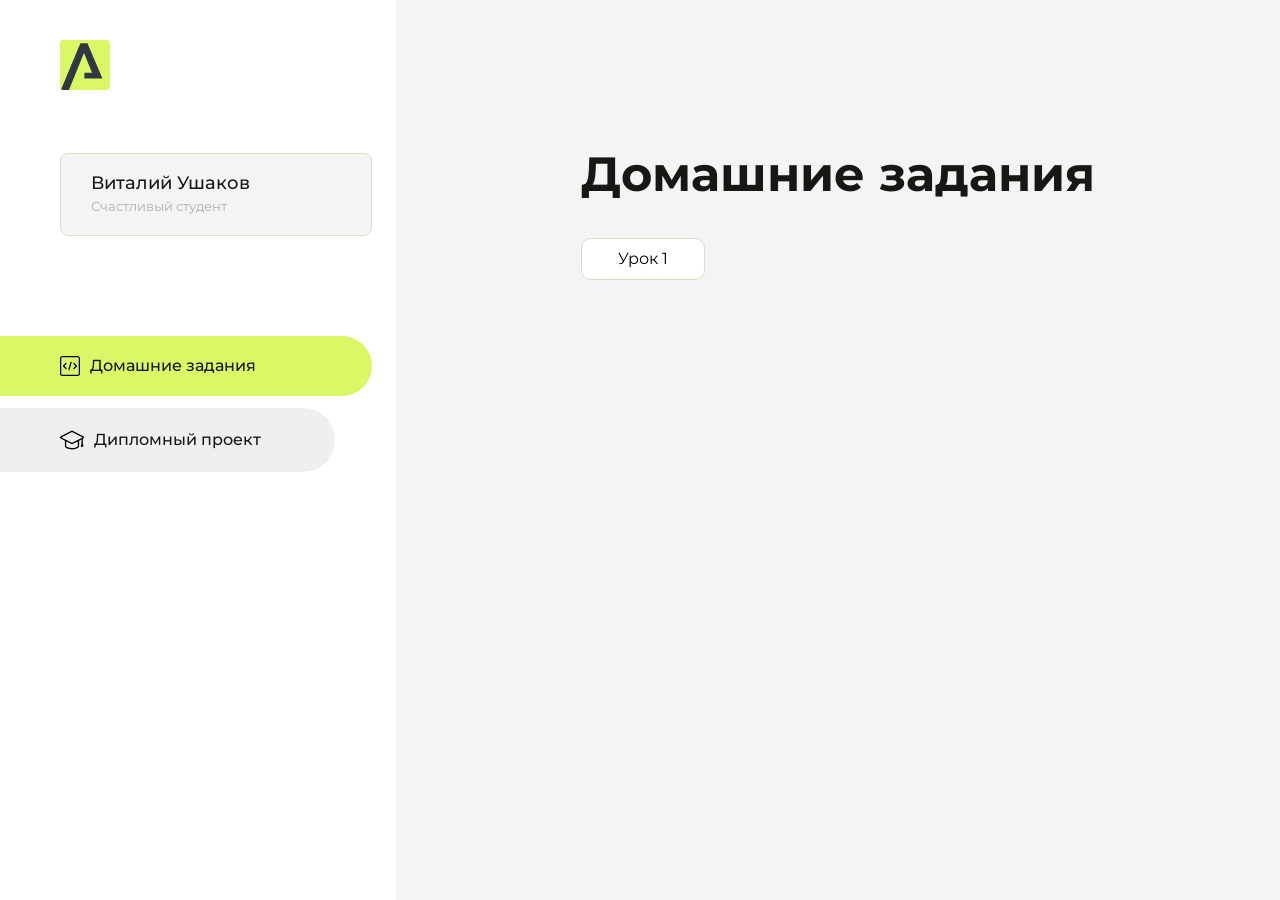
==== index.html @ fb6616cb "one" ====
<!DOCTYPE html>
<html lang="en">
<head>
    <meta charset="UTF-8">
    <meta name="viewport" content="width=device-width, initial-scale=1.0">
    <title>Домашняя работа</title>
    <link rel="shortcut icon" href="src/logo.ico" type="image/x-icon">
    <link rel="preconnect" href="https://fonts.googleapis.com">
    <link rel="preconnect" href="https://fonts.gstatic.com" crossorigin>
    <link href="https://fonts.googleapis.com/css2?family=Montserrat:wght@400;500;700&family=Rubik:wght@500&display=swap"
          rel="stylesheet">
    <link rel="stylesheet" href="src/style.css">
</head>
<body id="body">
<div class="overlay" id="overlay"></div>
<div class="layout">
    <div class="burger" id="burger">
        <svg viewBox="0 0 24 24" fill="none" xmlns="http://www.w3.org/2000/svg">
            <g id="SVGRepo_bgCarrier" stroke-width="0"></g>
            <g id="SVGRepo_tracerCarrier" stroke-linecap="round" stroke-linejoin="round"></g>
            <g id="SVGRepo_iconCarrier">
                <path d="M4 18L20 18" stroke="#DAF765" stroke-width="2" stroke-linecap="round"></path>
                <path d="M4 12L20 12" stroke="#DAF765" stroke-width="2" stroke-linecap="round"></path>
                <path d="M4 6L20 6" stroke="#DAF765" stroke-width="2" stroke-linecap="round"></path>
            </g>
        </svg>
    </div>
    <aside class="sidebar" id="sidebar">
        <div class="sidebar__inner">
            <div class="logo">
                <svg width="50" height="50" viewBox="0 0 50 50" fill="none" xmlns="http://www.w3.org/2000/svg">
                    <g clip-path="url(#clip0_513_74730)">
                        <path d="M46.17 -0.257004H3.83C1.57281 -0.257004 -0.257 1.57281 -0.257 3.83V46.17C-0.257 48.4272 1.57281 50.257 3.83 50.257H46.17C48.4272 50.257 50.257 48.4272 50.257 46.17V3.83C50.257 1.57281 48.4272 -0.257004 46.17 -0.257004Z"
                              fill="#DAF765"/>
                        <path d="M24.375 38.4H42.461L27.441 3.1585H20.4355C20.4355 3.1585 6.7895 35.881 1.1945 49.294C2.015 50.0275 3.0945 50.257 3.6945 50.257H8.8445L23.954 13.07L32.0465 32.8285H24.375V38.4Z"
                              fill="#323843"/>
                    </g>
                    <defs>
                        <clipPath id="clip0_513_74730">
                            <rect width="50" height="50" fill="white"/>
                        </clipPath>
                    </defs>
                </svg>
            </div>
            <div class="sidebar__user">
                <div class="sidebar__name">Виталий Ушаков</div>
                <div class="sidebar__text">Счастливый студент</div>
            </div>
            <div class="sidebar__tabs">
                <div class="sidebar__item">
                    <button class="sidebar__button active" id="tasks">
                        <svg xmlns="http://www.w3.org/2000/svg" width="20" height="20" viewBox="0 0 20 20" fill="none">
                            <g clip-path="url(#clip0_704_74543)">
                                <path d="M17.7083 20H2.29167C1.0275 20 0 18.9725 0 17.7083V2.29167C0 1.0275 1.0275 0 2.29167 0H17.7083C18.9725 0 20 1.0275 20 2.29167V17.7083C20 18.9725 18.9725 20 17.7083 20ZM2.29167 1.25C1.7175 1.25 1.25 1.7175 1.25 2.29167V17.7083C1.25 18.2825 1.7175 18.75 2.29167 18.75H17.7083C18.2825 18.75 18.75 18.2825 18.75 17.7083V2.29167C18.75 1.7175 18.2825 1.25 17.7083 1.25H2.29167Z"
                                      fill="black"/>
                                <path d="M6.04167 13.125C5.88167 13.125 5.72167 13.0642 5.6 12.9417L3.1 10.4417C2.85583 10.1975 2.85583 9.80167 3.1 9.5575L5.6 7.0575C5.84417 6.81333 6.24 6.81333 6.48417 7.0575C6.72833 7.30167 6.72833 7.6975 6.48417 7.94167L4.42583 10L6.48417 12.0583C6.72833 12.3025 6.72833 12.6983 6.48417 12.9425C6.36167 13.0642 6.20167 13.125 6.04167 13.125Z"
                                      fill="black"/>
                                <path d="M8.95833 14.1667C8.9 14.1667 8.84 14.1583 8.78167 14.1417C8.45083 14.0442 8.26083 13.6967 8.35833 13.3658L10.4417 6.28251C10.5392 5.95084 10.8892 5.76417 11.2175 5.85917C11.5483 5.95667 11.7383 6.30417 11.6408 6.63501L9.5575 13.7183C9.47833 13.9908 9.22833 14.1667 8.95833 14.1667Z"
                                      fill="black"/>
                                <path d="M13.9583 13.125C13.7983 13.125 13.6383 13.0642 13.5167 12.9417C13.2725 12.6975 13.2725 12.3017 13.5167 12.0575L15.575 9.99916L13.5167 7.94083C13.2725 7.69666 13.2725 7.30083 13.5167 7.05666C13.7608 6.81249 14.1567 6.81249 14.4008 7.05666L16.9008 9.55666C17.145 9.80083 17.145 10.1967 16.9008 10.4408L14.4008 12.9408C14.2783 13.0642 14.1183 13.125 13.9583 13.125Z"
                                      fill="black"/>
                            </g>
                            <defs>
                                <clipPath id="clip0_704_74543">
                                    <rect width="20" height="20" fill="white"/>
                                </clipPath>
                            </defs>
                        </svg>
                        <span>Домашние задания</span></button>
                </div>
                <div class="sidebar__item">
                    <button class="sidebar__button" id="diplom">
                        <svg xmlns="http://www.w3.org/2000/svg" width="24" height="24" viewBox="0 0 24 24" fill="none">
                            <g clip-path="url(#clip0_704_74553)">
                                <path d="M23.2628 10.5971C23.7176 10.365 24 9.90375 24 9.39337C24 8.883 23.7176 8.42175 23.2628 8.18962L12.6135 2.75362C12.2291 2.55824 11.7705 2.55787 11.3854 2.75399L0.736875 8.19C0.282375 8.42175 0 8.883 0 9.39337C0 9.90375 0.282375 10.365 0.736875 10.5971L4.89038 12.7177V18.2074C4.89038 19.8154 8.412 21.393 12 21.393C15.5884 21.393 19.1096 19.815 19.1096 18.2074V12.7174L21.4609 11.517V15.8017L20.901 17.2305C20.7409 17.6389 20.7934 18.0994 21.0405 18.4616C21.2876 18.8246 21.6979 19.041 22.1366 19.041C22.5754 19.041 22.9852 18.8246 23.2324 18.462C23.4795 18.099 23.532 17.6385 23.3719 17.2301L22.8124 15.8021V10.827L23.2628 10.5971ZM17.7623 18.1721C17.6198 18.6375 15.3491 20.0419 12 20.0419C8.65088 20.0419 6.38025 18.6375 6.2415 18.2074V12.3037L6.23887 12.3019C6.23812 12.057 6.1065 11.8207 5.87325 11.7019L1.3515 9.39337L12 3.95737L22.6489 9.39337L12 14.8294L5.87325 11.7019C5.54063 11.5331 4.6695 11.6674 4.5 12C4.33012 12.3322 4.55813 12.5479 4.89038 12.7177L11.3857 16.0331C11.5781 16.1314 11.7889 16.1805 12 16.1805C12.2107 16.1805 12.4222 16.1314 12.6146 16.0331L17.7593 13.407L17.7623 18.1721Z"
                                      fill="black"/>
                            </g>
                            <defs>
                                <clipPath id="clip0_704_74553">
                                    <rect width="24" height="24" fill="white"/>
                                </clipPath>
                            </defs>
                        </svg>
                        <span>Дипломный проект</span></button>
                </div>
            </div>
        </div>

    </aside>
    <div class="content">
        <div class="container">
            <div class="content__block" id="tasksBlock">
                <div class="content__title">Домашние задания</div>
                <ul class="content__list">
                    <li class="content__list-item">
                        <a href="lesson1/index.html">Урок 1</a>
                    </li>
                </ul>
            </div>
            <div class="content__block hidden" id="diplomBlock">
                <div class="content__title">Дипломный проект</div>
                <div class="content__list-diplom">
                    <a href="ПАПКА-С-НОМЕРОМ-УРОКА">Ссылка на ДЗ</a>
                </div>
                <div class="content__decor">
                    <div class="content__decor-text">Давай проверим, чему ты научился!</div>
                    <div class="content__decor-img">
                        <img src="src/decor.png" alt="decor">
                    </div>
                </div>
            </div>
        </div>
    </div>
</div>
<script src="src/index.js"></script>
</body>
</html>
---- src/style.css ----
*{padding: 0;margin: 0;border: 0;}
*,*:before,*:after{-webkit-box-sizing: border-box;box-sizing: border-box;}
:focus,:active{outline: none;}
a:focus,a:active{outline: none;}
nav,footer,header,aside{display: block;}
html,body{
    height:100%;width:100%;
    font-size:100%;line-height:1;-ms-text-size-adjust:100%;-moz-text-size-adjust:100%;-webkit-text-size-adjust:100%;}
input,button,textarea{font-family:inherit;}
input::-ms-clear{display: none;}
button{cursor: pointer;}
button::-moz-focus-inner{padding:0;border:0;}
a,a:visited{text-decoration: none;}
a:hover{text-decoration: none;}
ul li{list-style: none;}
img{vertical-align: top;}
h1,h2,h3,h4,h5,h6{font-size:inherit;font-weight: inherit;}
a{color:inherit;}



body {
    font-family: "Montserrat",SansSerif;
    color: black;
}

body.overflow {
    overflow: hidden;
}



.layout {
    display: -webkit-box;
    display: -ms-flexbox;
    display: flex;
    min-height: 100vh;
}

.sidebar {
    padding: 40px 24px 40px 0;
    -ms-flex-negative: 0;
    flex-shrink: 0;
    background-color: white;
}



.content {
    -webkit-box-flex: 1;
    -ms-flex-positive: 1;
    flex-grow: 1;
    background-color: #F4F4F4;
}

.container {
    display: -webkit-box;
    display: -ms-flexbox;
    display: flex;
    -webkit-box-orient: vertical;
    -webkit-box-direction: normal;
    -ms-flex-direction: column;
    flex-direction: column;
    -webkit-box-pack: center;
    -ms-flex-pack: center;
    justify-content: center;
    -webkit-box-align: center;
    -ms-flex-align: center;
    align-items: center;
    padding: 150px 60px 80px 60px;
}


.logo {
    margin-left: 60px;
    margin-bottom: 60px;
}

.sidebar__user {
    background-color: #F4F4F4;
    padding: 20px 30px;
    margin-left: 60px;
    margin-bottom: 100px;
    border-radius: 8px;
    border: 1px solid #DADEC9;
}

.sidebar__name {
    color:#161814;
    font-size: 18px;
    font-weight: 500;
    margin-bottom: 6px;
}

.sidebar__text {
    color: #AFB1A7;
    font-size: 13px;
    font-weight: 400;
    line-height: 130%; /* 16.9px */
}

.sidebar__item {
    width: 372px;
}

.sidebar__button {
    display: -webkit-box;
    display: -ms-flexbox;
    display: flex;
    -webkit-box-align: center;
    -ms-flex-align: center;
    align-items: center;
    gap: 10px;
    padding: 20px 60px;
    margin-bottom: 12px;
    border-radius: 0px 100px 100px 0px;
    -webkit-transition: all .5s;
    -o-transition: all .5s;
    transition: all .5s;
    cursor: pointer;
    width: 90%;
    color:#161814;
    font-size: 16px;
    font-weight: 500;
}

.sidebar__button.active , .sidebar__button:hover {
    width: 100%;
    background-color: #DAF765;
}


.content__title {
    color: #161814;
    font-size: 48px;
    font-weight: 700;
    margin-bottom: 40px;
}

.content__list {
    display: -webkit-box;
    display: -ms-flexbox;
    display: flex;
    -webkit-box-align: center;
    -ms-flex-align: center;
    align-items: center;
    -ms-flex-wrap: wrap;
    flex-wrap: wrap;
    gap: 20px;
}



.content__list-item  {
    cursor: pointer;
    padding: 12px 18px;
    background-color: #fff;
    border-radius: 10px;
    border: 1px solid #DADEC9;
    -webkit-transition: all .3s;
    -o-transition: all .3s;
    transition: all .3s;
}

.content__list-item:hover,.content__list-diplom:hover {
    background-color: #AFB1A7;
}

li a {
    padding: 12px 18px;

}


.content__list-diplom {
    -webkit-transition: all .3s;
    -o-transition: all .3s;
    transition: all .3s;
    display: inline-block;
    padding: 12px 18px;
    background-color: #fff;
    border-radius: 10px;
    border: 1px solid #DADEC9;
}

.content__decor {
    display: -webkit-box;
    display: -ms-flexbox;
    display: flex;
    -webkit-box-align: center;
    -ms-flex-align: center;
    align-items: center;
}

.content__decor-text {
    color:#BEDD44;
    font-size: 36px;
    font-weight: 700;
    line-height: 110%; /* 39.6px */
}

.content__block {
    max-width: 1200px;
}

.content__block.hidden {
    display: none;
}

.content__decor-img img{
    width: 100%;
}

.burger {
    display: none;
    padding: 5px;
    position: fixed;
    top: 3%;
    right: 7%;
    width: 40px;
    height: 40px;
    background-color: #161814;
    border-radius: 50%;
    z-index: 10;
    border: 1px solid #DAF765;
}

@media (max-width: 768px) {
    .burger {
        display: block;
    }

    .sidebar {
        -webkit-transition: all .3s;
        -o-transition: all .3s;
        transition: all .3s;
        -webkit-transform: translateX(-100%);
        -ms-transform: translateX(-100%);
        transform: translateX(-100%);
        position: fixed;
        top: 0;
        left: 0;
        bottom: 0;
        z-index: 5;
    }

    .sidebar.show {
        -webkit-transform: translateX(0%);
        -ms-transform: translateX(0%);
        transform: translateX(0%);
    }

    .overlay {
        opacity: 0;
        pointer-events: none;
        -webkit-transition: all .3s;
        -o-transition: all .3s;
        transition: all .3s;
        position: absolute;
        top: 0;
        right: 0;
        left: 0;
        bottom: 0;
        z-index: 3;
        background-color: #000000e0;
    }

    .overlay.show {
        opacity: 1;
        pointer-events: all;
    }

    .container {
        padding: 40px 20px;
        min-height: 100%;
    }

    .content__decor {
        margin-top: 20px;
        -webkit-box-orient: vertical;
        -webkit-box-direction: normal;
        -ms-flex-direction: column;
        flex-direction: column;
    }
}

@media (max-width: 400px) {
    .sidebar__user {
        margin-left: 0;
    }
}
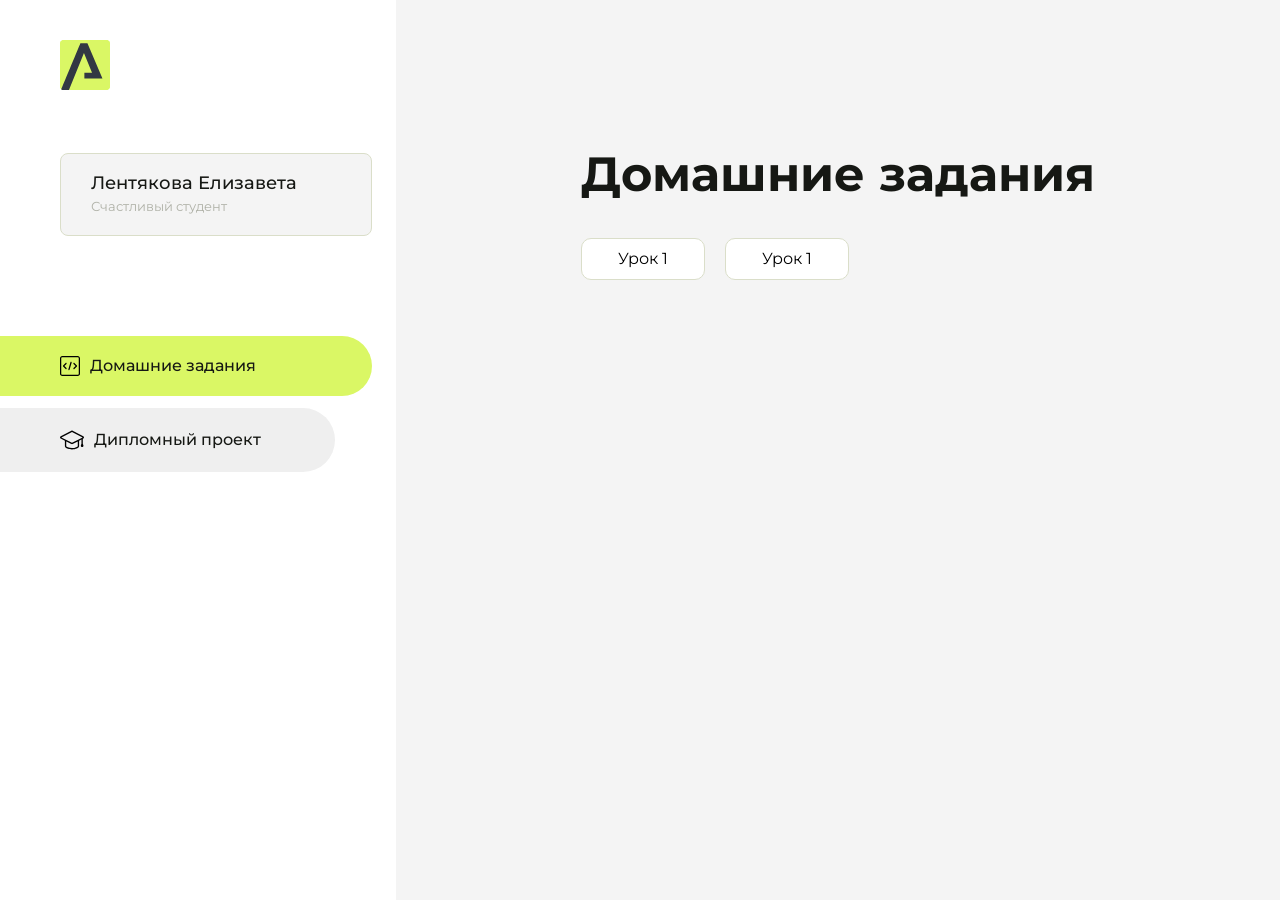
==== commit c9080344: "Update index.html" ====
--- a/index.html
+++ b/index.html
@@ -43,7 +43,7 @@
                 </svg>
             </div>
             <div class="sidebar__user">
-                <div class="sidebar__name">Виталий Ушаков</div>
+                <div class="sidebar__name">Лентякова Елизавета</div>
                 <div class="sidebar__text">Счастливый студент</div>
             </div>
             <div class="sidebar__tabs">
@@ -93,8 +93,12 @@
                 <div class="content__title">Домашние задания</div>
                 <ul class="content__list">
                     <li class="content__list-item">
-                        <a href="lesson1/index.html">Урок 1</a>
+                        <a href="ar/index.html">Урок 1</a>
                     </li>
+ <li class="content__list-item">
+                        <a href="cfghj/index.html">Урок 1</a>
+                    </li>
+                
                 </ul>
             </div>
             <div class="content__block hidden" id="diplomBlock">
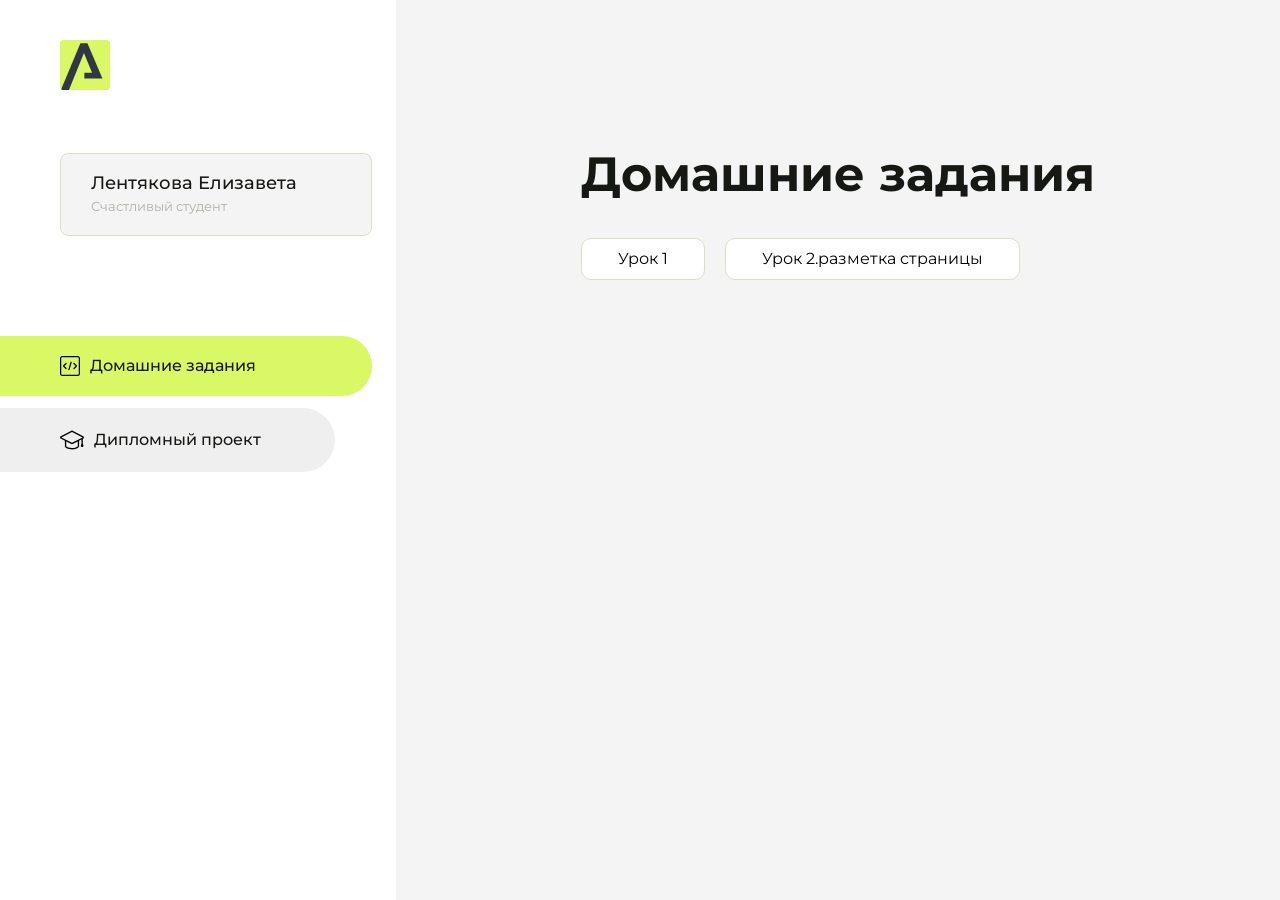
==== commit a1199920: "Update index.html" ====
--- a/index.html
+++ b/index.html
@@ -96,7 +96,7 @@
                         <a href="ar/index.html">Урок 1</a>
                     </li>
  <li class="content__list-item">
-                        <a href="cfghj/index.html">Урок 1</a>
+                        <a href="hom2/index.html">Урок 2.разметка страницы</a>
                     </li>
                 
                 </ul>
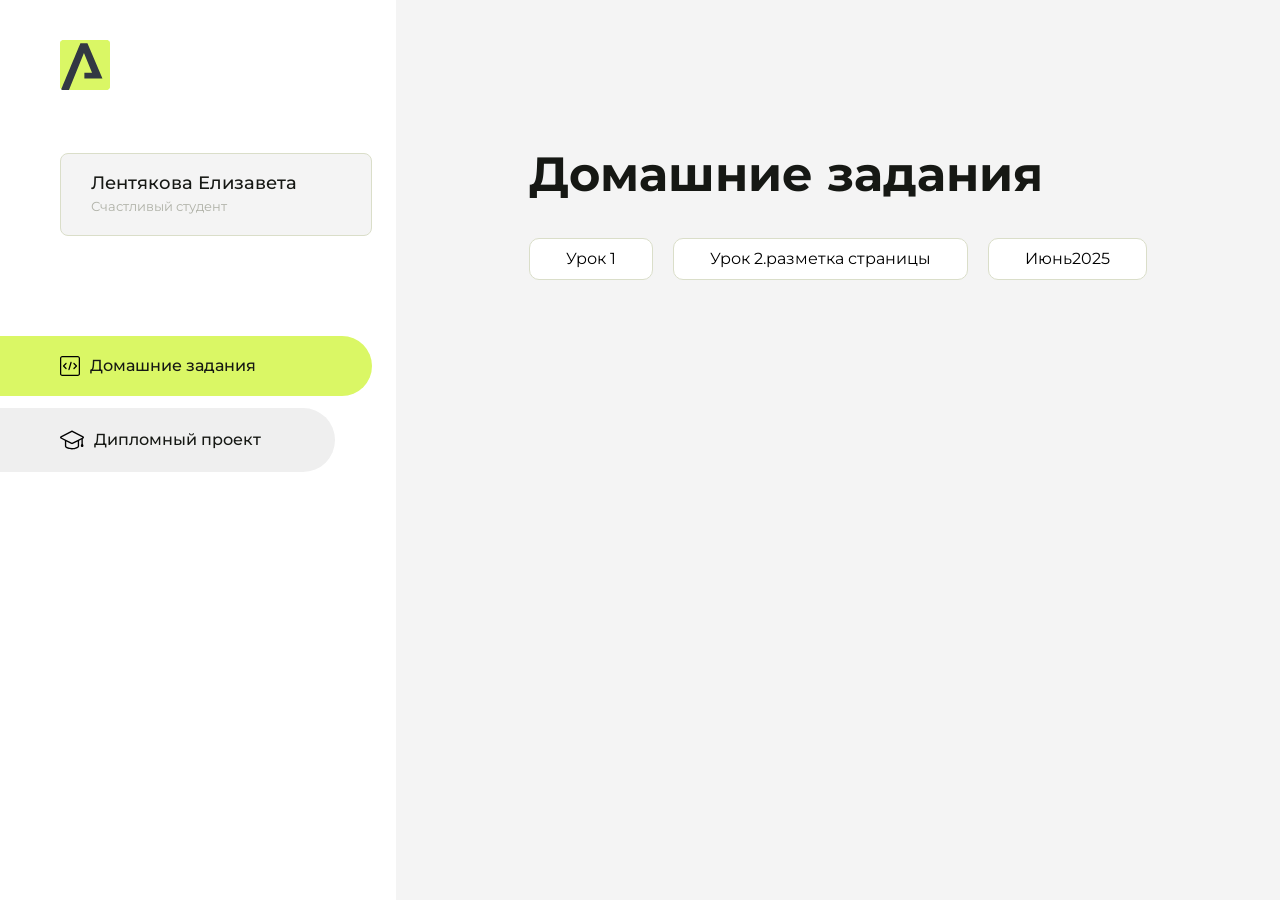
==== commit 075c6806: "Update index.html" ====
--- a/index.html
+++ b/index.html
@@ -95,8 +95,11 @@
                     <li class="content__list-item">
                         <a href="ar/index.html">Урок 1</a>
                     </li>
- <li class="content__list-item">
+                    <li class="content__list-item">
                         <a href="hom2/index.html">Урок 2.разметка страницы</a>
+                    </li>
+                    <li class="content__list-item">
+                        <a href="table/index.html">Июнь2025</a>
                     </li>
                 
                 </ul>
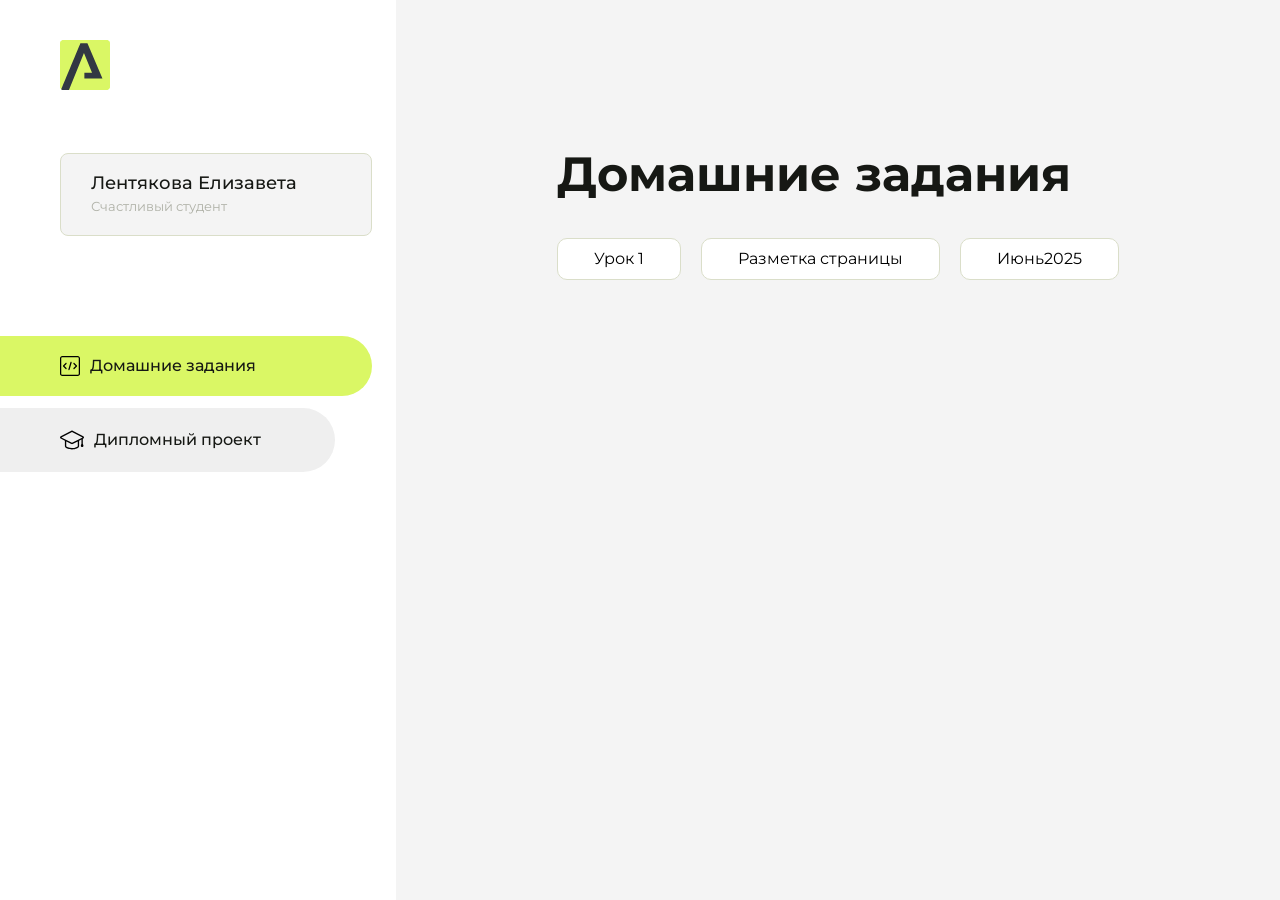
==== commit 46dc64f2: "Update index.html" ====
--- a/index.html
+++ b/index.html
@@ -96,7 +96,7 @@
                         <a href="ar/index.html">Урок 1</a>
                     </li>
                     <li class="content__list-item">
-                        <a href="hom2/index.html">Урок 2.разметка страницы</a>
+                        <a href="hom2/index.html">Разметка страницы</a>
                     </li>
                     <li class="content__list-item">
                         <a href="table/index.html">Июнь2025</a>
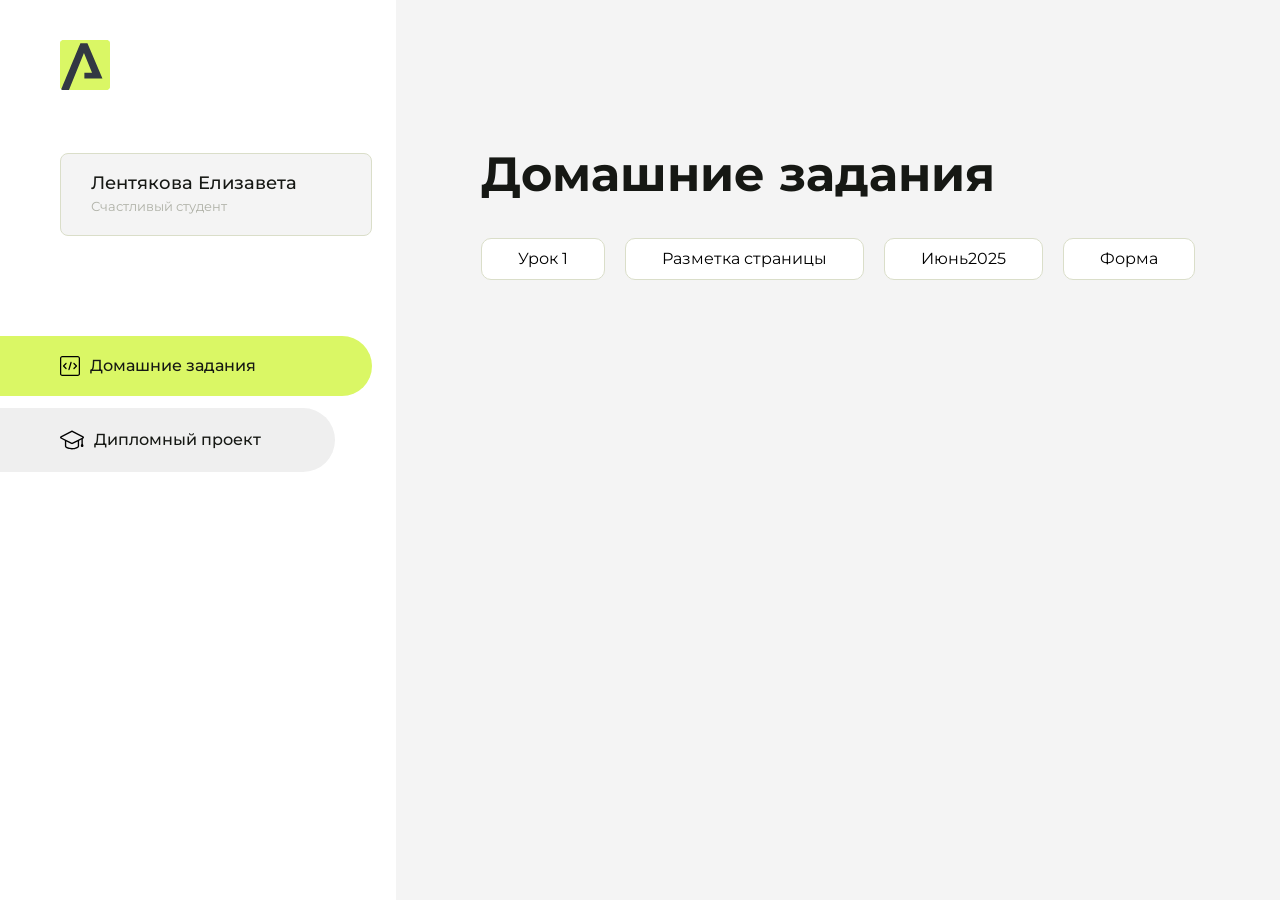
==== commit d0d77604: "Update index.html" ====
--- a/index.html
+++ b/index.html
@@ -101,7 +101,9 @@
                     <li class="content__list-item">
                         <a href="table/index.html">Июнь2025</a>
                     </li>
-                
+ <li class="content__list-item">
+                        <a href="form/index.html">Форма</a>
+                    </li>                
                 </ul>
             </div>
             <div class="content__block hidden" id="diplomBlock">
